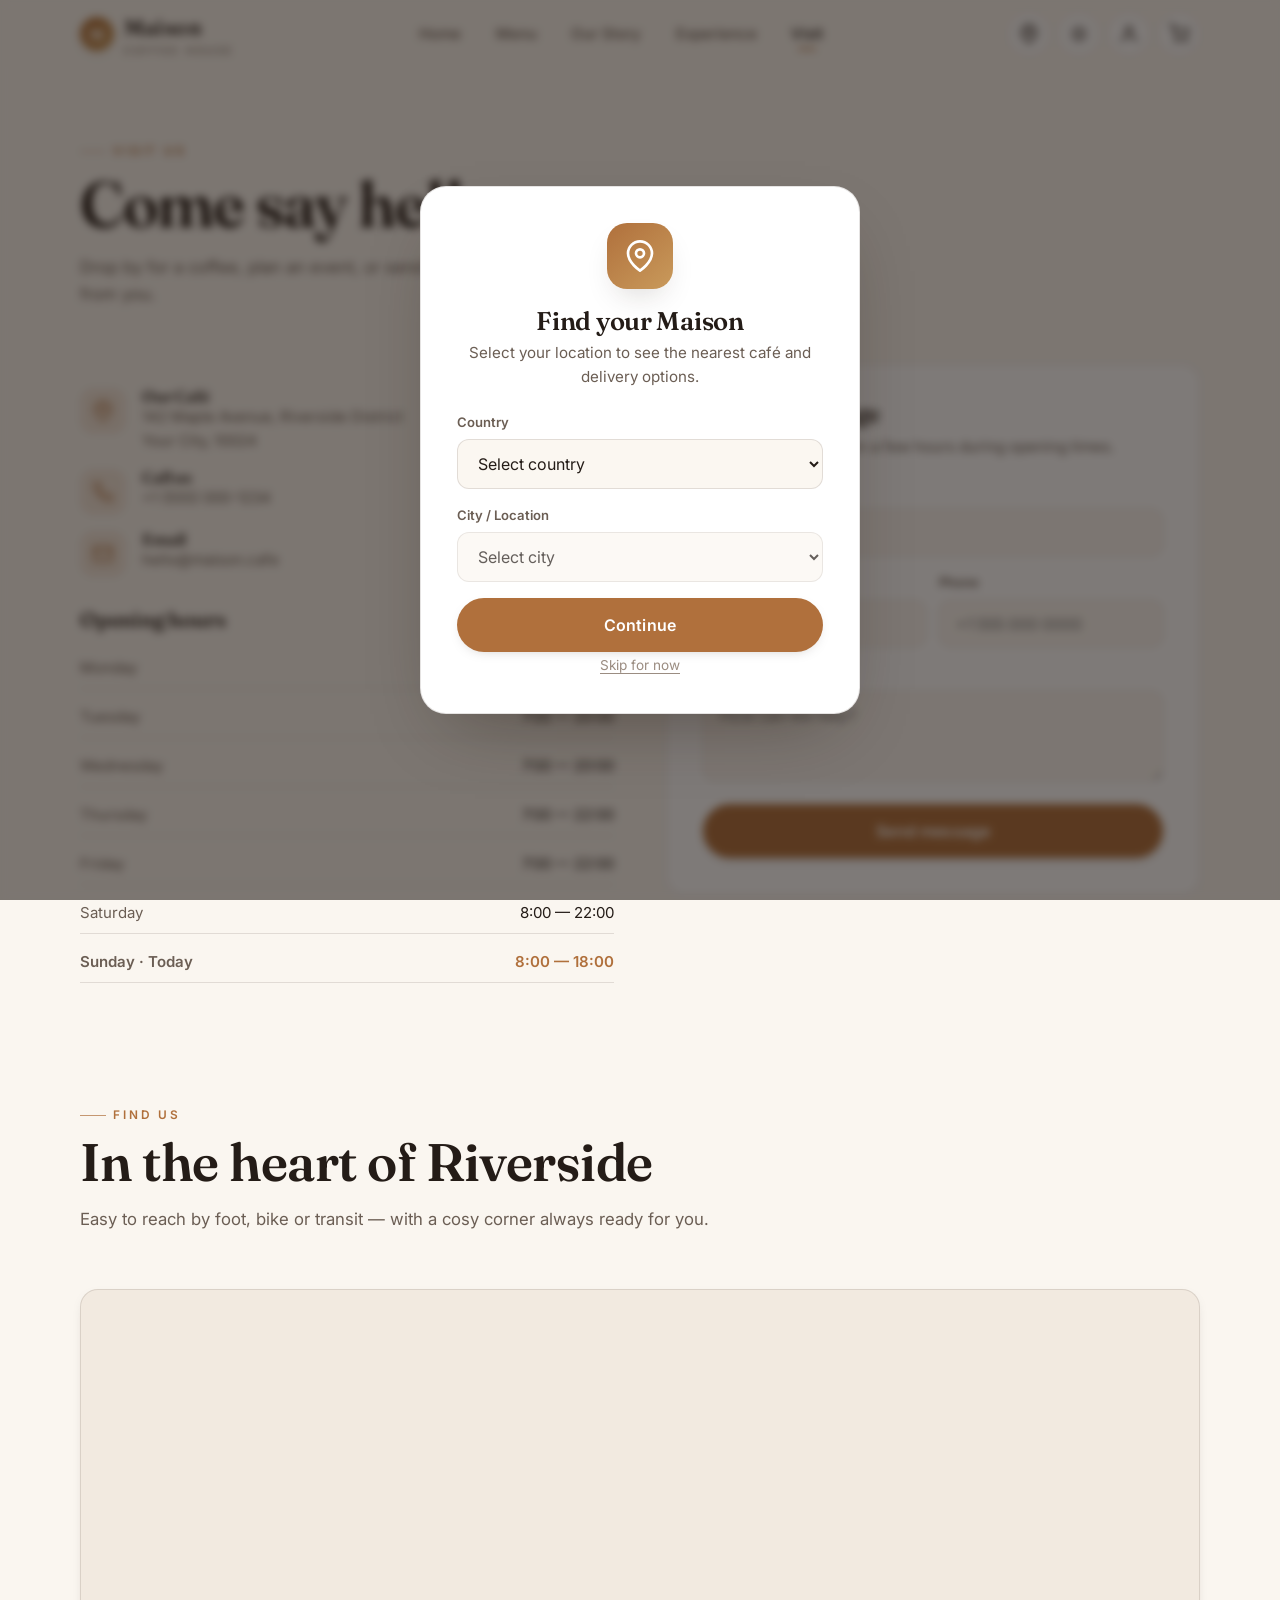
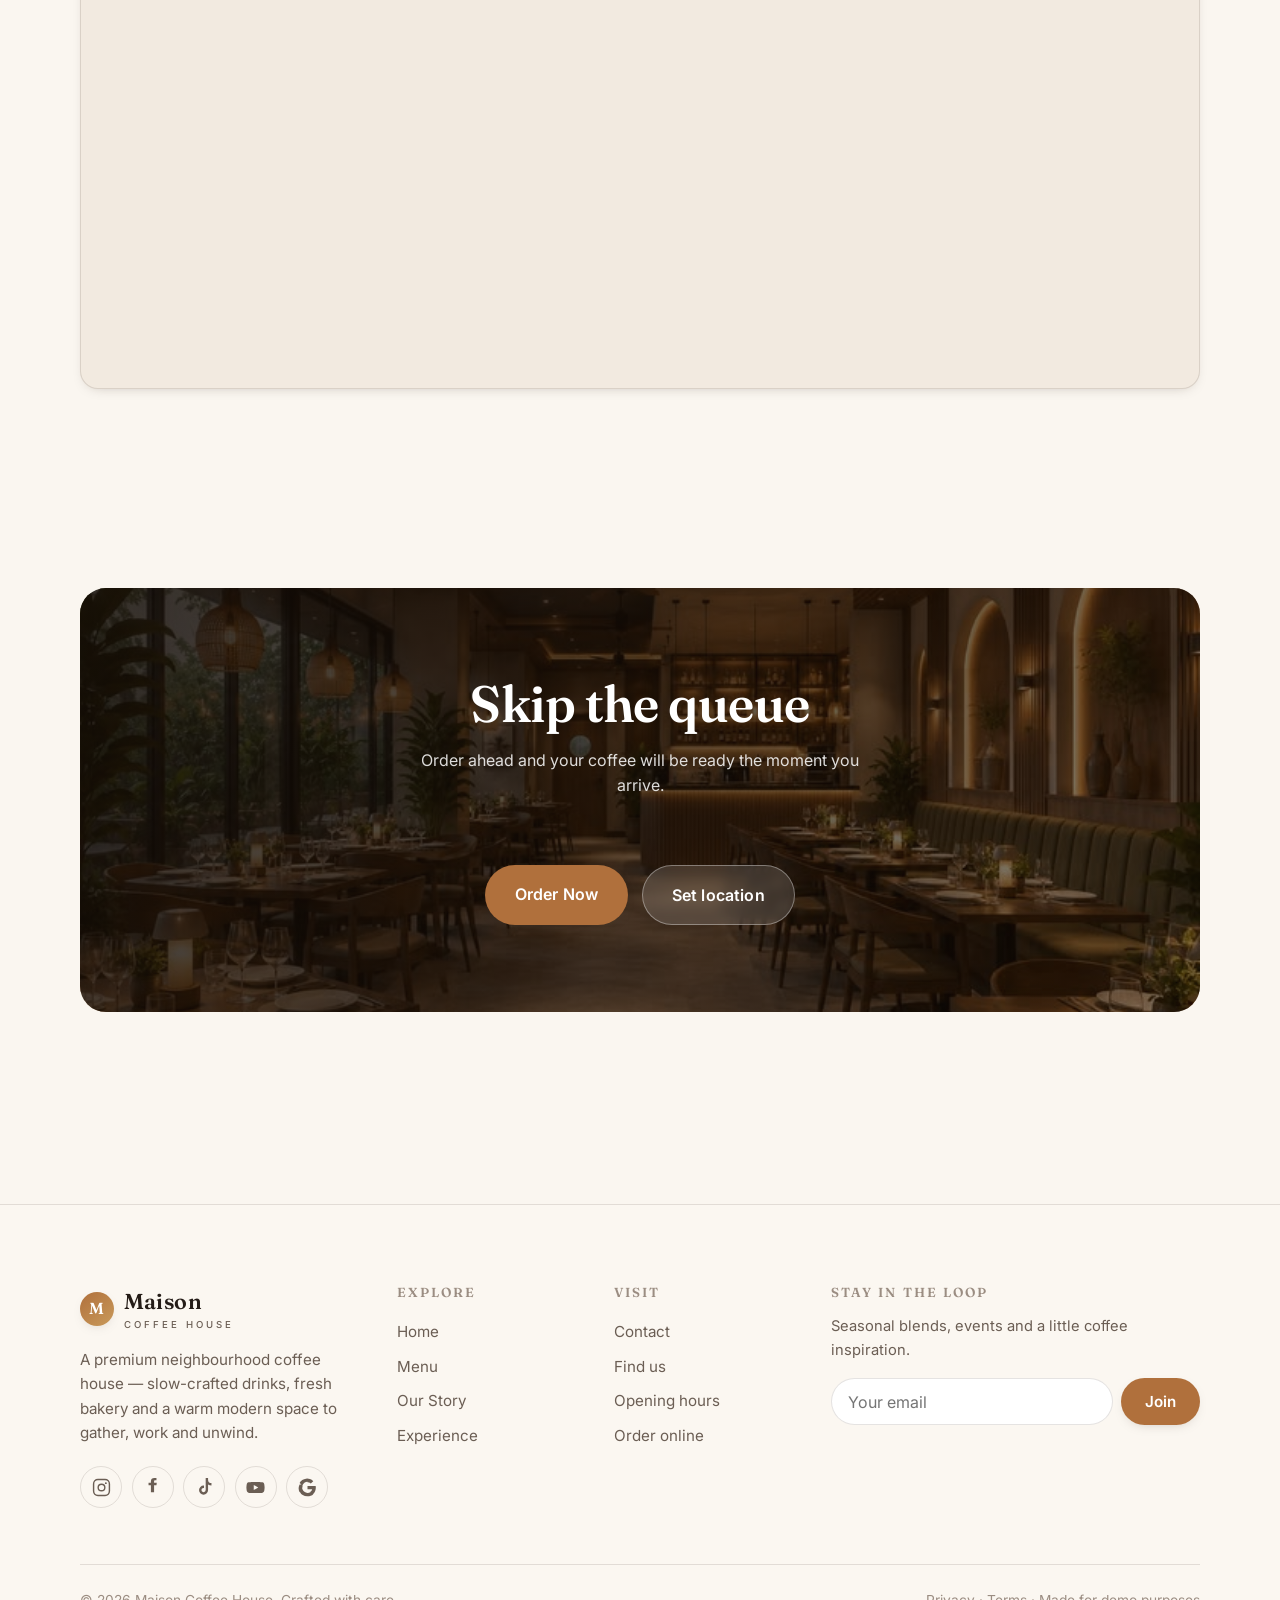
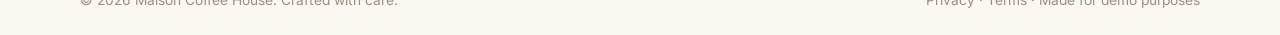
==== contact.html @ 748d5610 "Initial commit — Maison Coffee House premium café website Five-page responsive site (Home, Menu, Abo" ====
<!DOCTYPE html>
<html lang="en" data-theme="light">
<head>
<meta charset="UTF-8">
<meta name="viewport" content="width=device-width, initial-scale=1, viewport-fit=cover">
<title>Visit &amp; Contact — Maison Coffee House</title>
<meta name="description" content="Find Maison Coffee House — address, opening hours, phone, email and a contact form. Order ahead for pickup or delivery.">
<meta name="theme-color" content="#faf6f0" media="(prefers-color-scheme: light)">
<meta name="theme-color" content="#14100d" media="(prefers-color-scheme: dark)">
<script>(function(){try{var t=JSON.parse(localStorage.getItem('maison-theme'));if(t==='dark'||t==='light')document.documentElement.setAttribute('data-theme',t);}catch(e){}})();</script>
<link rel="preconnect" href="https://fonts.googleapis.com">
<link rel="preconnect" href="https://fonts.gstatic.com" crossorigin>
<link href="https://fonts.googleapis.com/css2?family=Fraunces:ital,opsz,wght@0,9..144,400;0,9..144,500;0,9..144,600;1,9..144,400;1,9..144,500&family=Inter:wght@400;500;600;700&display=swap" rel="stylesheet">
<link rel="stylesheet" href="css/styles.css">
</head>
<body>

<header class="site-header" id="header">
  <nav class="nav">
    <a href="index.html" class="brand" aria-label="Maison home"><span class="mark">M</span><span>Maison<small>Coffee House</small></span></a>
    <div class="nav-links">
      <a href="index.html">Home</a><a href="menu.html">Menu</a><a href="about.html">Our Story</a><a href="experience.html">Experience</a><a href="contact.html" class="active">Visit</a>
    </div>
    <div class="nav-actions">
      <button class="icon-btn" data-open-loc title="Location" aria-label="Choose location"><svg viewBox="0 0 24 24" fill="none" stroke="currentColor" stroke-width="2" stroke-linecap="round" stroke-linejoin="round"><path d="M21 10c0 7-9 13-9 13s-9-6-9-13a9 9 0 0 1 18 0Z"/><circle cx="12" cy="10" r="3"/></svg></button>
      <button class="icon-btn theme-toggle" id="themeToggle" title="Toggle theme" aria-label="Toggle dark mode">
        <span class="sun"><svg viewBox="0 0 24 24" fill="none" stroke="currentColor" stroke-width="2" stroke-linecap="round"><circle cx="12" cy="12" r="4.5"/><path d="M12 2v2M12 20v2M4.9 4.9l1.4 1.4M17.7 17.7l1.4 1.4M2 12h2M20 12h2M4.9 19.1l1.4-1.4M17.7 6.3l1.4-1.4"/></svg></span>
        <span class="moon"><svg viewBox="0 0 24 24" fill="currentColor"><path d="M21 12.8A9 9 0 1 1 11.2 3a7 7 0 0 0 9.8 9.8Z"/></svg></span>
      </button>
      <button class="icon-btn" data-open-auth="signin" title="Account" aria-label="Sign in"><svg viewBox="0 0 24 24" fill="none" stroke="currentColor" stroke-width="2" stroke-linecap="round" stroke-linejoin="round"><path d="M20 21v-2a4 4 0 0 0-4-4H8a4 4 0 0 0-4 4v2"/><circle cx="12" cy="7" r="4"/></svg></button>
      <button class="icon-btn cart-btn" data-open-cart title="Your order" aria-label="Open order"><svg viewBox="0 0 24 24" fill="none" stroke="currentColor" stroke-width="2" stroke-linecap="round" stroke-linejoin="round"><circle cx="9" cy="21" r="1"/><circle cx="20" cy="21" r="1"/><path d="M1 1h4l2.7 13.4a2 2 0 0 0 2 1.6h9.7a2 2 0 0 0 2-1.6L23 6H6"/></svg><span class="cart-count">0</span></button>
      <button class="icon-btn hamburger" id="hamburger" aria-label="Menu" aria-expanded="false"><svg viewBox="0 0 24 24" fill="none" stroke="currentColor" stroke-width="2" stroke-linecap="round"><path d="M3 6h18M3 12h18M3 18h18"/></svg></button>
    </div>
  </nav>
</header>
<div class="mobile-nav" id="mobileNav">
  <a href="index.html">Home</a><a href="menu.html">Menu</a><a href="about.html">Our Story</a><a href="experience.html">Experience</a><a href="contact.html">Visit</a>
  <div class="mnav-foot"><a href="menu.html" class="btn btn-primary">Order Now</a><button class="btn btn-ghost" data-open-cart>View Order</button></div>
</div>

<main>
  <section class="section" style="padding-top:calc(var(--nav-h) + clamp(36px,6vw,64px))">
    <div class="container">
      <div class="section-head reveal" style="max-width:640px">
        <span class="eyebrow">Visit us</span>
        <h1 style="font-family:var(--font-display);font-size:clamp(2.4rem,6vw,4rem);font-weight:600;letter-spacing:-.02em;margin-top:.5rem">Come say hello</h1>
        <p>Drop by for a coffee, plan an event, or send us a message — we'd love to hear from you.</p>
      </div>

      <div class="contact-grid">
        <!-- Left: info + hours -->
        <div>
          <div class="reveal">
            <div class="info-list">
              <div class="info-item">
                <div class="ic"><svg viewBox="0 0 24 24" fill="none" stroke="currentColor" stroke-width="1.8" stroke-linecap="round" stroke-linejoin="round"><path d="M21 10c0 7-9 13-9 13s-9-6-9-13a9 9 0 0 1 18 0Z"/><circle cx="12" cy="10" r="3"/></svg></div>
                <div><h4>Our Café</h4><p>142 Maple Avenue, Riverside District<br>Your City, 10024</p></div>
              </div>
              <div class="info-item">
                <div class="ic"><svg viewBox="0 0 24 24" fill="none" stroke="currentColor" stroke-width="1.8" stroke-linecap="round" stroke-linejoin="round"><path d="M22 16.9v3a2 2 0 0 1-2.2 2 19.8 19.8 0 0 1-8.6-3 19.5 19.5 0 0 1-6-6 19.8 19.8 0 0 1-3-8.6A2 2 0 0 1 4.1 2h3a2 2 0 0 1 2 1.7c.1 1 .4 1.9.7 2.8a2 2 0 0 1-.5 2.1L8.1 9.9a16 16 0 0 0 6 6l1.3-1.3a2 2 0 0 1 2.1-.4c.9.3 1.8.6 2.8.7a2 2 0 0 1 1.7 2Z"/></svg></div>
                <div><h4>Call us</h4><p><a href="tel:+15550001234">+1 (555) 000-1234</a></p></div>
              </div>
              <div class="info-item">
                <div class="ic"><svg viewBox="0 0 24 24" fill="none" stroke="currentColor" stroke-width="1.8" stroke-linecap="round" stroke-linejoin="round"><rect x="2" y="4" width="20" height="16" rx="2"/><path d="m22 7-10 6L2 7"/></svg></div>
                <div><h4>Email</h4><p><a href="mailto:hello@maison.cafe">hello@maison.cafe</a></p></div>
              </div>
            </div>
          </div>

          <div class="reveal" data-delay="1" style="margin-top:2rem">
            <h4 style="font-family:var(--font-display);font-size:1.3rem">Opening hours</h4>
            <ul class="hours-list" id="hoursList">
              <li data-day="1"><span>Monday</span><span>7:00 — 20:00</span></li>
              <li data-day="2"><span>Tuesday</span><span>7:00 — 20:00</span></li>
              <li data-day="3"><span>Wednesday</span><span>7:00 — 20:00</span></li>
              <li data-day="4"><span>Thursday</span><span>7:00 — 22:00</span></li>
              <li data-day="5"><span>Friday</span><span>7:00 — 22:00</span></li>
              <li data-day="6"><span>Saturday</span><span>8:00 — 22:00</span></li>
              <li data-day="0"><span>Sunday</span><span>8:00 — 18:00</span></li>
            </ul>
          </div>
        </div>

        <!-- Right: contact form -->
        <div class="reveal" data-delay="1">
          <div class="value-card" style="padding:clamp(24px,4vw,36px)">
            <h3 style="font-size:1.5rem;margin-bottom:.3rem">Send a message</h3>
            <p style="color:var(--ink-soft);margin-bottom:1.4rem;font-size:.95rem">We usually reply within a few hours during opening times.</p>
            <form data-demo-form="Thanks! Your message has been sent.">
              <div class="field"><label>Name</label><input required type="text" placeholder="Your full name" autocomplete="name"></div>
              <div class="field-row">
                <div class="field"><label>Email</label><input required type="email" placeholder="you@email.com" autocomplete="email"></div>
                <div class="field"><label>Phone</label><input type="tel" placeholder="+1 555 000 0000" autocomplete="tel"></div>
              </div>
              <div class="field"><label>Message</label><textarea required placeholder="How can we help?"></textarea></div>
              <button type="submit" class="btn btn-primary btn-block btn-lg">Send message</button>
            </form>
          </div>
        </div>
      </div>
    </div>
  </section>

  <!-- Map -->
  <section class="section" style="padding-top:0">
    <div class="container">
      <div class="section-head reveal" style="max-width:640px">
        <span class="eyebrow">Find us</span>
        <h2>In the heart of Riverside</h2>
        <p>Easy to reach by foot, bike or transit — with a cosy corner always ready for you.</p>
      </div>
      <div class="map-wrap reveal" data-delay="1">
        <iframe
          title="Maison Café location map"
          src="https://www.openstreetmap.org/export/embed.html?bbox=-74.010%2C40.700%2C-73.960%2C40.730&amp;layer=mapnik&amp;marker=40.715%2C-73.985"
          loading="lazy" referrerpolicy="no-referrer-when-downgrade"></iframe>
      </div>
      <div class="text-center mt-2">
        <a class="btn btn-ghost reveal" target="_blank" rel="noopener" data-nav-skip
           href="https://www.openstreetmap.org/?mlat=40.715&mlon=-73.985#map=15/40.715/-73.985">Open in Maps</a>
      </div>
    </div>
  </section>

  <!-- CTA -->
  <section class="section" style="padding-top:0">
    <div class="container">
      <div class="band reveal" style="text-align:center">
        <div class="band-media"><img src="assets/img/interior.jpg" alt="Maison café interior" loading="lazy"></div>
        <div class="band-inner" style="max-width:600px;margin-inline:auto">
          <h2 style="margin-inline:auto">Skip the queue</h2>
          <p style="margin-inline:auto">Order ahead and your coffee will be ready the moment you arrive.</p>
          <div class="hero-cta" style="justify-content:center">
            <a href="menu.html" class="btn btn-primary btn-lg">Order Now</a>
            <button class="btn btn-light btn-lg" data-open-loc><span data-loc-text>Set location</span></button>
          </div>
        </div>
      </div>
    </div>
  </section>
</main>

<footer class="site-footer">
  <div class="container">
    <div class="footer-grid">
      <div class="footer-brand">
        <a href="index.html" class="brand"><span class="mark">M</span><span>Maison<small>Coffee House</small></span></a>
        <p>A premium neighbourhood coffee house — slow-crafted drinks, fresh bakery and a warm modern space to gather, work and unwind.</p>
        <div class="socials">
          <a href="#" aria-label="Instagram"><svg viewBox="0 0 24 24" fill="none" stroke="currentColor" stroke-width="1.8"><rect x="2" y="2" width="20" height="20" rx="5.5"/><circle cx="12" cy="12" r="4.2"/><circle cx="17.5" cy="6.5" r="1.2" fill="currentColor" stroke="none"/></svg></a>
          <a href="#" aria-label="Facebook"><svg viewBox="0 0 24 24" fill="currentColor"><path d="M14 9h3l.4-3H14V4.2c0-.9.3-1.4 1.6-1.4H17V.1C16.6.1 15.5 0 14.3 0 11.7 0 10 1.6 10 4v2H7v3h3v9h4V9Z"/></svg></a>
          <a href="#" aria-label="TikTok"><svg viewBox="0 0 24 24" fill="currentColor"><path d="M16.5 0h-3v15.3a2.7 2.7 0 1 1-2.7-2.7c.2 0 .4 0 .6.1V9.6a6 6 0 0 0-.6 0 5.7 5.7 0 1 0 5.7 5.7V8.1a7.3 7.3 0 0 0 4.3 1.4V6.4a4.3 4.3 0 0 1-4.3-4.3V0Z"/></svg></a>
          <a href="#" aria-label="YouTube"><svg viewBox="0 0 24 24" fill="currentColor"><path d="M23 7.5a3 3 0 0 0-2.1-2.1C19 4.9 12 4.9 12 4.9s-7 0-8.9.5A3 3 0 0 0 1 7.5 31 31 0 0 0 .5 12 31 31 0 0 0 1 16.5a3 3 0 0 0 2.1 2.1c1.9.5 8.9.5 8.9.5s7 0 8.9-.5a3 3 0 0 0 2.1-2.1A31 31 0 0 0 23.5 12 31 31 0 0 0 23 7.5ZM9.8 15.3V8.7l5.7 3.3-5.7 3.3Z"/></svg></a>
          <a href="#" aria-label="Google"><svg viewBox="0 0 24 24" fill="currentColor"><path d="M22.5 12.2c0-.7-.1-1.4-.2-2H12v3.9h5.9a5 5 0 0 1-2.2 3.3v2.7h3.5c2-1.9 3.3-4.7 3.3-7.9Zm-10.5 11c3 0 5.5-1 7.3-2.7l-3.5-2.7c-1 .7-2.3 1.1-3.8 1.1-2.9 0-5.4-2-6.3-4.6H2v2.8A11 11 0 0 0 12 23.2Zm-6.3-8.1a6.6 6.6 0 0 1 0-4.2V8.1H2a11 11 0 0 0 0 9.8l3.7-2.8Zm6.3-9.7c1.6 0 3 .6 4.2 1.7l3.1-3.1A11 11 0 0 0 2 6.2l3.7 2.8C6.6 6.6 9.1 4.6 12 4.6Z"/></svg></a>
        </div>
      </div>
      <div class="footer-col"><h4>Explore</h4><a href="index.html">Home</a><a href="menu.html">Menu</a><a href="about.html">Our Story</a><a href="experience.html">Experience</a></div>
      <div class="footer-col"><h4>Visit</h4><a href="contact.html">Contact</a><a href="contact.html">Find us</a><a href="contact.html">Opening hours</a><a href="menu.html">Order online</a></div>
      <div class="footer-col"><h4>Stay in the loop</h4><p style="color:var(--ink-soft);font-size:.92rem">Seasonal blends, events and a little coffee inspiration.</p><form class="newsletter" data-demo-form="Thanks for subscribing!"><input type="email" required placeholder="Your email" aria-label="Email"><button class="btn btn-primary" type="submit">Join</button></form></div>
    </div>
    <div class="footer-bottom"><span>© <span data-year>2026</span> Maison Coffee House. Crafted with care.</span><span>Privacy · Terms · Made for demo purposes</span></div>
  </div>
</footer>

<script src="js/app.js"></script>
<script>
  // highlight today's opening hours
  (function(){var d=new Date().getDay();var li=document.querySelector('#hoursList li[data-day="'+d+'"]');if(li){li.classList.add('today');var s=li.querySelector('span:first-child');if(s)s.textContent+=' · Today';}})();
</script>
</body>
</html>
---- css/styles.css ----
/* =========================================================
   MAISON — Premium Café
   Design system + components (light/dark, responsive)
   GPU-friendly: animates only transform / opacity
   ========================================================= */

/* ---------- Design tokens ---------- */
:root{
  --bg:#faf6f0;
  --bg-2:#f2eae0;
  --surface:#ffffff;
  --surface-2:#fbf7f1;
  --ink:#241c17;
  --ink-soft:#6b5e54;
  --ink-faint:#9b8d82;
  --line:rgba(40,30,22,.12);
  --line-strong:rgba(40,30,22,.20);
  --accent:#b0703c;
  --accent-strong:#935a2c;
  --accent-soft:rgba(176,112,60,.12);
  --gold:#c99a5b;
  --green:#4b5f4a;
  --danger:#b23b3b;
  --shadow-sm:0 4px 14px -8px rgba(40,26,15,.35);
  --shadow:0 14px 34px -16px rgba(40,26,15,.30);
  --shadow-lg:0 30px 70px -30px rgba(40,26,15,.45);

  --radius:18px;
  --radius-sm:12px;
  --radius-lg:26px;
  --radius-pill:999px;

  --font-display:"Fraunces",Georgia,"Times New Roman",serif;
  --font-body:"Inter",system-ui,-apple-system,"Segoe UI",Roboto,Helvetica,Arial,sans-serif;

  --nav-h:70px;
  --maxw:1200px;
  --ease:cubic-bezier(.22,.61,.36,1);
  --ease-out:cubic-bezier(.16,1,.3,1);

  --header-bg:rgba(250,246,240,.72);
  --overlay:rgba(20,14,10,.55);
}

html[data-theme="dark"]{
  --bg:#14100d;
  --bg-2:#1b1512;
  --surface:#1f1815;
  --surface-2:#241c18;
  --ink:#f2e9de;
  --ink-soft:#b6a79a;
  --ink-faint:#8a7c70;
  --line:rgba(255,255,255,.10);
  --line-strong:rgba(255,255,255,.18);
  --accent:#d08e56;
  --accent-strong:#e0a268;
  --accent-soft:rgba(208,142,86,.14);
  --gold:#d9b074;
  --green:#8fa07e;
  --danger:#e07a7a;
  --shadow-sm:0 4px 14px -8px rgba(0,0,0,.6);
  --shadow:0 16px 40px -18px rgba(0,0,0,.7);
  --shadow-lg:0 34px 80px -34px rgba(0,0,0,.8);
  --header-bg:rgba(20,16,13,.72);
  --overlay:rgba(0,0,0,.62);
}

/* ---------- Reset / base ---------- */
*,*::before,*::after{box-sizing:border-box}
html{-webkit-text-size-adjust:100%;scroll-behavior:smooth}
@media (prefers-reduced-motion:reduce){html{scroll-behavior:auto}}
body{
  margin:0;
  font-family:var(--font-body);
  background:var(--bg);
  color:var(--ink);
  line-height:1.6;
  font-size:16px;
  -webkit-font-smoothing:antialiased;
  text-rendering:optimizeLegibility;
  overflow-x:hidden;
  transition:background-color .45s var(--ease),color .45s var(--ease);
}
img,video{max-width:100%;display:block}
a{color:inherit;text-decoration:none}
button{font-family:inherit;cursor:pointer;border:none;background:none;color:inherit}
input,textarea,select{font-family:inherit;font-size:16px}
ul{margin:0;padding:0;list-style:none}
h1,h2,h3,h4{margin:0;font-family:var(--font-display);font-weight:600;line-height:1.08;letter-spacing:-.01em}
p{margin:0}
:focus-visible{outline:2px solid var(--accent);outline-offset:3px;border-radius:6px}
::selection{background:var(--accent);color:#fff}

.container{width:100%;max-width:var(--maxw);margin-inline:auto;padding-inline:clamp(20px,5vw,40px)}
.eyebrow{font-family:var(--font-body);font-weight:600;font-size:.74rem;letter-spacing:.24em;text-transform:uppercase;color:var(--accent);display:inline-flex;align-items:center;gap:.6em}
.eyebrow::before{content:"";width:26px;height:1px;background:var(--accent);opacity:.7}
.section{padding-block:clamp(64px,9vw,120px)}
.section-head{max-width:640px;margin-bottom:clamp(32px,5vw,56px)}
.section-head h2{font-size:clamp(2rem,5vw,3.3rem);margin-top:.5rem}
.section-head p{color:var(--ink-soft);margin-top:1rem;font-size:1.05rem}
.text-center{text-align:center}.mx-auto{margin-inline:auto}

/* ---------- Buttons ---------- */
.btn{
  display:inline-flex;align-items:center;justify-content:center;gap:.55em;
  font-weight:600;font-size:.95rem;letter-spacing:.01em;
  padding:.85em 1.5em;border-radius:var(--radius-pill);
  transition:transform .35s var(--ease),background-color .3s,color .3s,box-shadow .3s,border-color .3s;
  will-change:transform;white-space:nowrap;border:1px solid transparent;
}
.btn:active{transform:scale(.96)}
.btn-primary{background:var(--accent);color:#fff;box-shadow:var(--shadow-sm)}
.btn-primary:hover{background:var(--accent-strong);box-shadow:var(--shadow);transform:translateY(-2px)}
.btn-ghost{background:transparent;color:var(--ink);border-color:var(--line-strong)}
.btn-ghost:hover{border-color:var(--accent);color:var(--accent);transform:translateY(-2px)}
.btn-light{background:rgba(255,255,255,.14);color:#fff;border-color:rgba(255,255,255,.35);backdrop-filter:blur(6px)}
.btn-light:hover{background:rgba(255,255,255,.24);transform:translateY(-2px)}
.btn-block{width:100%}
.btn-lg{padding:1em 1.8em;font-size:1rem}
.btn svg{width:1.05em;height:1.05em}

/* ---------- Header / Nav ---------- */
.site-header{
  position:fixed;top:0;left:0;right:0;z-index:100;height:var(--nav-h);
  display:flex;align-items:center;
  background:var(--header-bg);backdrop-filter:blur(16px) saturate(1.4);
  -webkit-backdrop-filter:blur(16px) saturate(1.4);
  border-bottom:1px solid transparent;
  transition:background-color .4s,border-color .4s,box-shadow .4s;
}
.site-header.scrolled{border-color:var(--line);box-shadow:var(--shadow-sm)}
.nav{display:flex;align-items:center;justify-content:space-between;width:100%;max-width:var(--maxw);margin-inline:auto;padding-inline:clamp(20px,5vw,40px);gap:1rem}
.brand{display:flex;align-items:center;gap:.6rem;font-family:var(--font-display);font-weight:600;font-size:1.35rem;letter-spacing:.02em}
.brand .mark{width:34px;height:34px;border-radius:50%;background:linear-gradient(140deg,var(--accent),var(--gold));display:grid;place-items:center;color:#fff;font-size:1rem;box-shadow:var(--shadow-sm);flex:none}
.brand small{font-family:var(--font-body);font-weight:500;font-size:.6rem;letter-spacing:.32em;text-transform:uppercase;color:var(--ink-soft);display:block;margin-top:-3px}
.nav-links{display:flex;align-items:center;gap:.35rem}
.nav-links a{position:relative;padding:.5rem .9rem;font-weight:500;font-size:.94rem;color:var(--ink-soft);border-radius:var(--radius-pill);transition:color .25s}
.nav-links a::after{content:"";position:absolute;left:50%;bottom:.28rem;width:0;height:2px;background:var(--accent);border-radius:2px;transform:translateX(-50%);transition:width .3s var(--ease)}
.nav-links a:hover{color:var(--ink)}
.nav-links a.active{color:var(--ink)}
.nav-links a.active::after{width:18px}
.nav-actions{display:flex;align-items:center;gap:.5rem}
.icon-btn{width:42px;height:42px;border-radius:50%;display:grid;place-items:center;color:var(--ink);border:1px solid var(--line);background:var(--surface);transition:transform .3s var(--ease),border-color .3s,color .3s,background-color .3s}
.icon-btn:hover{transform:translateY(-2px);border-color:var(--accent);color:var(--accent)}
.icon-btn:active{transform:scale(.92)}
.icon-btn svg{width:20px;height:20px}

/* theme toggle */
.theme-toggle{position:relative;overflow:hidden}
.theme-toggle .sun,.theme-toggle .moon{position:absolute;inset:0;display:grid;place-items:center;transition:transform .5s var(--ease-out),opacity .4s}
.theme-toggle .moon{transform:translateY(120%) rotate(-40deg);opacity:0}
html[data-theme="dark"] .theme-toggle .sun{transform:translateY(-120%) rotate(40deg);opacity:0}
html[data-theme="dark"] .theme-toggle .moon{transform:none;opacity:1}

/* cart button badge */
.cart-btn{position:relative}
.cart-count{position:absolute;top:-4px;right:-4px;min-width:19px;height:19px;padding:0 5px;border-radius:999px;background:var(--accent);color:#fff;font-size:.68rem;font-weight:700;display:grid;place-items:center;transform:scale(0);transition:transform .35s var(--ease)}
.cart-count.show{transform:scale(1)}
.cart-btn.bump{animation:bump .4s var(--ease)}
@keyframes bump{0%,100%{transform:none}30%{transform:scale(1.18)}}

.hamburger{display:none}

/* mobile nav */
.mobile-nav{position:fixed;inset:0;z-index:99;background:var(--bg);transform:translateX(100%);transition:transform .5s var(--ease-out);display:flex;flex-direction:column;padding:calc(var(--nav-h) + 24px) clamp(24px,7vw,48px) 40px;visibility:hidden}
.mobile-nav.open{transform:none;visibility:visible}
.mobile-nav a{font-family:var(--font-display);font-size:1.9rem;font-weight:500;padding:.55rem 0;color:var(--ink);border-bottom:1px solid var(--line);opacity:0;transform:translateY(14px);transition:opacity .5s var(--ease),transform .5s var(--ease),color .2s}
.mobile-nav.open a{opacity:1;transform:none}
.mobile-nav.open a:nth-child(1){transition-delay:.08s}
.mobile-nav.open a:nth-child(2){transition-delay:.13s}
.mobile-nav.open a:nth-child(3){transition-delay:.18s}
.mobile-nav.open a:nth-child(4){transition-delay:.23s}
.mobile-nav.open a:nth-child(5){transition-delay:.28s}
.mobile-nav .mnav-foot{margin-top:auto;display:flex;gap:.75rem;flex-wrap:wrap}

/* ---------- Hero ---------- */
.hero{position:relative;min-height:100svh;display:flex;align-items:flex-end;overflow:hidden;isolation:isolate}
.hero-media{position:absolute;inset:0;z-index:-2}
.hero-media video,.hero-media img{width:100%;height:100%;object-fit:cover}
.hero-media .v-desktop{display:block}
.hero-media .v-mobile{display:none}
.hero::after{content:"";position:absolute;inset:0;z-index:-1;background:
  linear-gradient(180deg,rgba(15,10,7,.35) 0%,rgba(15,10,7,.12) 30%,rgba(15,10,7,.55) 78%,rgba(15,10,7,.85) 100%)}
.hero-inner{width:100%;max-width:var(--maxw);margin-inline:auto;padding:0 clamp(20px,5vw,40px) clamp(56px,9vw,110px);color:#fff}
.hero .eyebrow{color:#f4d9b8}
.hero .eyebrow::before{background:#f4d9b8}
.hero h1{font-size:clamp(2.8rem,8vw,6rem);font-weight:600;letter-spacing:-.02em;margin:.6rem 0 0;max-width:16ch;text-shadow:0 2px 30px rgba(0,0,0,.3)}
.hero h1 em{font-style:italic;color:#f0c99a}
.hero-sub{margin-top:1.4rem;max-width:46ch;font-size:clamp(1rem,2.2vw,1.2rem);color:rgba(255,255,255,.88)}
.hero-cta{margin-top:2.2rem;display:flex;gap:.9rem;flex-wrap:wrap}
.scroll-hint{position:absolute;bottom:24px;left:50%;transform:translateX(-50%);z-index:1;display:flex;flex-direction:column;align-items:center;gap:.5rem;color:rgba(255,255,255,.7);font-size:.7rem;letter-spacing:.2em;text-transform:uppercase}
.scroll-hint .mouse{width:24px;height:38px;border:2px solid rgba(255,255,255,.55);border-radius:14px;position:relative}
.scroll-hint .mouse::after{content:"";position:absolute;top:7px;left:50%;width:3px;height:7px;background:#fff;border-radius:2px;transform:translateX(-50%);animation:scrolldot 1.7s var(--ease) infinite}
@keyframes scrolldot{0%{opacity:0;transform:translate(-50%,0)}40%{opacity:1}80%{opacity:0;transform:translate(-50%,10px)}100%{opacity:0}}

/* ---------- Marquee strip ---------- */
.strip{background:var(--ink);color:var(--bg);overflow:hidden;padding:.9rem 0}
html[data-theme="dark"] .strip{background:var(--surface-2)}
.marquee{display:flex;gap:3rem;white-space:nowrap;width:max-content;animation:marquee 32s linear infinite}
.marquee span{font-family:var(--font-display);font-style:italic;font-size:1.1rem;opacity:.85;display:inline-flex;align-items:center;gap:3rem}
.marquee span::after{content:"✦";color:var(--accent);font-style:normal}
@keyframes marquee{to{transform:translateX(-50%)}}
.strip:hover .marquee{animation-play-state:paused}

/* ---------- Reveal animation ---------- */
.reveal{opacity:0;transform:translateY(26px);transition:opacity .7s var(--ease-out),transform .7s var(--ease-out)}
.reveal.in{opacity:1;transform:none}
.reveal[data-delay="1"]{transition-delay:.08s}
.reveal[data-delay="2"]{transition-delay:.16s}
.reveal[data-delay="3"]{transition-delay:.24s}
.reveal[data-delay="4"]{transition-delay:.32s}
@media (prefers-reduced-motion:reduce){
  .reveal{opacity:1;transform:none;transition:none}
  .marquee,.scroll-hint .mouse::after{animation:none}
}

/* ---------- Featured / cards grid ---------- */
.grid{display:grid;gap:clamp(18px,2.5vw,28px)}
.grid-2{grid-template-columns:repeat(2,1fr)}
.grid-3{grid-template-columns:repeat(3,1fr)}
.grid-4{grid-template-columns:repeat(4,1fr)}

.feature{display:grid;grid-template-columns:1.05fr 1fr;gap:clamp(28px,5vw,72px);align-items:center}
.feature-media{position:relative;border-radius:var(--radius-lg);overflow:hidden;box-shadow:var(--shadow-lg);aspect-ratio:16/11}
.feature-media img{width:100%;height:100%;object-fit:cover;transition:transform 1.1s var(--ease-out)}
.feature-media:hover img{transform:scale(1.05)}
.feature-media .tag{position:absolute;top:16px;left:16px;background:var(--surface);color:var(--ink);padding:.4rem .9rem;border-radius:var(--radius-pill);font-size:.78rem;font-weight:600;box-shadow:var(--shadow-sm)}
.feature h2{font-size:clamp(1.9rem,4vw,3rem)}
.feature p{color:var(--ink-soft);margin-top:1.1rem;font-size:1.05rem}
.feature .btn{margin-top:1.8rem}

/* value cards */
.value-card{background:var(--surface);border:1px solid var(--line);border-radius:var(--radius);padding:clamp(22px,3vw,32px);transition:transform .4s var(--ease),box-shadow .4s,border-color .4s}
.value-card:hover{transform:translateY(-6px);box-shadow:var(--shadow);border-color:transparent}
.value-card .ic{width:50px;height:50px;border-radius:14px;background:var(--accent-soft);color:var(--accent);display:grid;place-items:center;margin-bottom:1.1rem}
.value-card .ic svg{width:24px;height:24px}
.value-card h3{font-size:1.25rem}
.value-card p{color:var(--ink-soft);margin-top:.5rem;font-size:.96rem}

/* ---------- Section band with beans bg ---------- */
.band{position:relative;overflow:hidden;isolation:isolate;border-radius:var(--radius-lg);color:#fff}
.band-media{position:absolute;inset:0;z-index:-2}
.band-media img,.band-media video{width:100%;height:100%;object-fit:cover}
.band::after{content:"";position:absolute;inset:0;z-index:-1;background:linear-gradient(120deg,rgba(20,12,6,.86),rgba(20,12,6,.5))}
.band-inner{padding:clamp(40px,7vw,88px) clamp(28px,6vw,72px)}
.band h2{font-size:clamp(1.9rem,4.5vw,3.2rem);max-width:18ch}
.band p{color:rgba(255,255,255,.85);margin-top:1rem;max-width:52ch}
.band .btn{margin-top:1.9rem}

/* ---------- Stats ---------- */
.stats{display:grid;grid-template-columns:repeat(4,1fr);gap:clamp(16px,3vw,32px);text-align:center}
.stat .num{font-family:var(--font-display);font-size:clamp(2.2rem,5vw,3.4rem);color:var(--accent);line-height:1}
.stat .lbl{color:var(--ink-soft);font-size:.9rem;margin-top:.4rem;letter-spacing:.02em}

/* ---------- Menu ---------- */
.menu-hero{padding-top:calc(var(--nav-h) + clamp(40px,7vw,80px));padding-bottom:0}
.filter-bar{position:sticky;top:var(--nav-h);z-index:40;background:var(--header-bg);backdrop-filter:blur(14px);-webkit-backdrop-filter:blur(14px);border-block:1px solid var(--line);padding-block:.7rem;margin-bottom:clamp(28px,4vw,44px)}
.filter-scroll{display:flex;gap:.5rem;overflow-x:auto;scrollbar-width:none;-ms-overflow-style:none;padding-inline:2px}
.filter-scroll::-webkit-scrollbar{display:none}
.filter-chip{flex:none;padding:.55rem 1.1rem;border-radius:var(--radius-pill);font-weight:500;font-size:.9rem;color:var(--ink-soft);border:1px solid var(--line);background:var(--surface);transition:color .25s,background-color .25s,border-color .25s,transform .25s}
.filter-chip:hover{color:var(--ink);border-color:var(--line-strong)}
.filter-chip.active{background:var(--ink);color:var(--bg);border-color:var(--ink)}
html[data-theme="dark"] .filter-chip.active{background:var(--accent);border-color:var(--accent);color:#1a1209}

.menu-cat{scroll-margin-top:calc(var(--nav-h) + 70px)}
.menu-cat h2{font-size:clamp(1.6rem,3.5vw,2.4rem);display:flex;align-items:baseline;gap:.8rem;margin-bottom:1.4rem}
.menu-cat h2 span{font-family:var(--font-body);font-size:.85rem;font-weight:500;color:var(--ink-faint);letter-spacing:.02em}

.menu-grid{display:grid;grid-template-columns:repeat(auto-fill,minmax(270px,1fr));gap:clamp(16px,2.4vw,26px)}
.item-card{background:var(--surface);border:1px solid var(--line);border-radius:var(--radius);overflow:hidden;display:flex;flex-direction:column;transition:transform .4s var(--ease),box-shadow .4s,border-color .4s;will-change:transform}
.item-card:hover{transform:translateY(-6px);box-shadow:var(--shadow);border-color:transparent}
.item-thumb{position:relative;aspect-ratio:4/3;overflow:hidden;background:var(--bg-2)}
.item-thumb img{width:100%;height:100%;object-fit:cover;transition:transform .8s var(--ease-out)}
.item-card:hover .item-thumb img{transform:scale(1.06)}
.item-thumb .badge{position:absolute;top:12px;left:12px;background:var(--surface);color:var(--accent);font-size:.72rem;font-weight:700;letter-spacing:.04em;padding:.32rem .7rem;border-radius:var(--radius-pill);box-shadow:var(--shadow-sm)}
.item-thumb.no-img{display:grid;place-items:center;color:var(--accent);background:linear-gradient(135deg,var(--accent-soft),transparent)}
.item-thumb.no-img svg{width:46px;height:46px;opacity:.6}
.item-body{padding:1.1rem 1.15rem 1.2rem;display:flex;flex-direction:column;flex:1}
.item-body h3{font-size:1.15rem;display:flex;justify-content:space-between;gap:.6rem;align-items:baseline}
.item-body .price{font-family:var(--font-body);font-weight:700;color:var(--accent);font-size:1.02rem;white-space:nowrap}
.item-body .desc{color:var(--ink-soft);font-size:.9rem;margin-top:.45rem;flex:1}
.item-actions{display:flex;gap:.55rem;margin-top:1rem;align-items:center}
.item-actions .btn{flex:1;padding:.7em 1em;font-size:.9rem}
.customize-link{flex:none;width:44px;height:44px;border-radius:12px;border:1px solid var(--line);display:grid;place-items:center;color:var(--ink-soft);transition:.25s}
.customize-link:hover{color:var(--accent);border-color:var(--accent)}

/* ---------- Modal (shared) ---------- */
.modal-root{position:fixed;inset:0;z-index:200;display:grid;place-items:center;padding:20px;visibility:hidden}
.modal-root.open{visibility:visible}
.modal-backdrop{position:absolute;inset:0;background:var(--overlay);opacity:0;transition:opacity .4s var(--ease);backdrop-filter:blur(4px)}
.modal-root.open .modal-backdrop{opacity:1}
.modal{position:relative;background:var(--surface);border-radius:var(--radius-lg);width:100%;max-width:480px;max-height:90svh;overflow-y:auto;box-shadow:var(--shadow-lg);transform:translateY(24px) scale(.97);opacity:0;transition:transform .5s var(--ease-out),opacity .4s;border:1px solid var(--line)}
.modal-root.open .modal{transform:none;opacity:1}
.modal-wide{max-width:560px}
.modal-close{position:absolute;top:14px;right:14px;width:40px;height:40px;border-radius:50%;display:grid;place-items:center;background:var(--surface-2);color:var(--ink);z-index:2;transition:.25s}
.modal-close:hover{background:var(--accent);color:#fff;transform:rotate(90deg)}
.modal-pad{padding:clamp(24px,4vw,36px)}
.modal h3.m-title{font-size:1.6rem;margin-bottom:.3rem}
.modal .m-sub{color:var(--ink-soft);margin-bottom:1.4rem;font-size:.95rem}

/* customize modal */
.cust-head{display:flex;gap:1rem;align-items:center;margin-bottom:1.3rem}
.cust-head img,.cust-head .ph{width:78px;height:78px;border-radius:14px;object-fit:cover;flex:none;background:var(--accent-soft)}
.cust-head h3{font-size:1.3rem}
.cust-head .price{color:var(--accent);font-weight:700;margin-top:.2rem}
.opt-group{margin-bottom:1.25rem}
.opt-group>.lbl{font-weight:600;font-size:.9rem;margin-bottom:.6rem;display:flex;justify-content:space-between;align-items:center}
.opt-group>.lbl small{color:var(--ink-faint);font-weight:500}
.opt-row{display:flex;flex-wrap:wrap;gap:.5rem}
.opt{padding:.55rem .95rem;border-radius:var(--radius-pill);border:1px solid var(--line);background:var(--surface-2);font-size:.88rem;font-weight:500;color:var(--ink-soft);transition:.2s;user-select:none}
.opt:hover{border-color:var(--line-strong);color:var(--ink)}
.opt.sel{background:var(--accent);color:#fff;border-color:var(--accent)}
.opt .plus{color:inherit;opacity:.75;font-size:.8em;margin-left:.3em}
.qty{display:inline-flex;align-items:center;gap:.2rem;border:1px solid var(--line);border-radius:var(--radius-pill);padding:.2rem}
.qty button{width:34px;height:34px;border-radius:50%;display:grid;place-items:center;color:var(--ink);transition:.2s;font-size:1.2rem;line-height:1}
.qty button:hover{background:var(--accent-soft);color:var(--accent)}
.qty span{min-width:30px;text-align:center;font-weight:700}
.modal-foot{position:sticky;bottom:0;background:var(--surface);border-top:1px solid var(--line);padding:1rem clamp(24px,4vw,36px);display:flex;gap:1rem;align-items:center}
.modal-foot .btn{flex:1}

/* ---------- Cart drawer ---------- */
.drawer-root{position:fixed;inset:0;z-index:210;visibility:hidden}
.drawer-root.open{visibility:visible}
.drawer-backdrop{position:absolute;inset:0;background:var(--overlay);opacity:0;transition:opacity .4s;backdrop-filter:blur(3px)}
.drawer-root.open .drawer-backdrop{opacity:1}
.drawer{position:absolute;top:0;right:0;height:100%;width:min(440px,100%);background:var(--bg);box-shadow:var(--shadow-lg);transform:translateX(100%);transition:transform .5s var(--ease-out);display:flex;flex-direction:column;border-left:1px solid var(--line)}
.drawer-root.open .drawer{transform:none}
.drawer-head{display:flex;align-items:center;justify-content:space-between;padding:1.2rem 1.3rem;border-bottom:1px solid var(--line);flex:none}
.drawer-head h3{font-size:1.35rem}
.drawer-steps{display:flex;gap:.4rem;padding:.9rem 1.3rem;border-bottom:1px solid var(--line);flex:none}
.dstep{flex:1;display:flex;align-items:center;gap:.5rem;font-size:.8rem;font-weight:600;color:var(--ink-faint)}
.dstep .n{width:24px;height:24px;border-radius:50%;display:grid;place-items:center;border:1px solid var(--line);font-size:.75rem;transition:.3s}
.dstep.active{color:var(--ink)}
.dstep.active .n{background:var(--accent);color:#fff;border-color:var(--accent)}
.dstep.done .n{background:var(--green);color:#fff;border-color:var(--green)}
.drawer-body{flex:1;overflow-y:auto;padding:1.2rem 1.3rem;overscroll-behavior:contain}
.drawer-panel{display:none}
.drawer-panel.active{display:block;animation:fadeSlide .4s var(--ease-out)}
@keyframes fadeSlide{from{opacity:0;transform:translateX(12px)}to{opacity:1;transform:none}}

.cart-line{display:flex;gap:.9rem;padding:.9rem 0;border-bottom:1px solid var(--line)}
.cart-line img,.cart-line .ph{width:70px;height:70px;border-radius:12px;object-fit:cover;flex:none;background:var(--accent-soft)}
.cart-line .cl-main{flex:1;min-width:0}
.cart-line h4{font-size:1rem;display:flex;justify-content:space-between;gap:.5rem}
.cart-line .opts{color:var(--ink-soft);font-size:.8rem;margin-top:.2rem;line-height:1.4}
.cart-line .cl-foot{display:flex;justify-content:space-between;align-items:center;margin-top:.6rem}
.cart-line .qty{transform:scale(.85);transform-origin:left}
.cl-tools{display:flex;gap:.6rem;font-size:.8rem}
.cl-tools button{color:var(--ink-faint);transition:.2s;font-weight:500}
.cl-tools button:hover{color:var(--accent)}
.cl-tools button.rm:hover{color:var(--danger)}
.cl-price{font-weight:700;color:var(--ink)}

.cart-empty{text-align:center;padding:3rem 1rem;color:var(--ink-soft)}
.cart-empty svg{width:60px;height:60px;opacity:.4;margin-bottom:1rem}

.summary{margin-top:1.2rem;border-top:1px dashed var(--line);padding-top:1rem}
.summary .row{display:flex;justify-content:space-between;padding:.35rem 0;color:var(--ink-soft);font-size:.94rem}
.summary .row.total{color:var(--ink);font-weight:700;font-size:1.2rem;border-top:1px solid var(--line);margin-top:.5rem;padding-top:.7rem}
.summary .row.total span:last-child{color:var(--accent)}
.summary .row.discount span:last-child{color:var(--green)}
.promo{display:flex;gap:.5rem;margin-top:.9rem}
.promo input{flex:1}

.drawer-foot{flex:none;padding:1.1rem 1.3rem;border-top:1px solid var(--line);background:var(--surface)}
.drawer-foot .mini-total{display:flex;justify-content:space-between;margin-bottom:.8rem;font-weight:600}
.drawer-foot .mini-total span:last-child{color:var(--accent);font-size:1.2rem}

/* forms */
.field{margin-bottom:1rem}
.field label{display:block;font-size:.82rem;font-weight:600;margin-bottom:.4rem;color:var(--ink-soft)}
.field input,.field textarea,.field select{width:100%;padding:.8rem 1rem;border-radius:12px;border:1px solid var(--line);background:var(--surface-2);color:var(--ink);transition:border-color .25s,box-shadow .25s}
.field input:focus,.field textarea:focus,.field select:focus{outline:none;border-color:var(--accent);box-shadow:0 0 0 3px var(--accent-soft)}
.field textarea{resize:vertical;min-height:90px}
.field-row{display:grid;grid-template-columns:1fr 1fr;gap:.8rem}
.pay-methods{display:grid;gap:.6rem;margin:.4rem 0 1rem}
.pay-opt{display:flex;align-items:center;gap:.8rem;padding:.9rem 1rem;border:1px solid var(--line);border-radius:12px;background:var(--surface-2);cursor:pointer;transition:.25s}
.pay-opt:hover{border-color:var(--line-strong)}
.pay-opt.sel{border-color:var(--accent);background:var(--accent-soft)}
.pay-opt .dot{width:20px;height:20px;border-radius:50%;border:2px solid var(--line-strong);flex:none;display:grid;place-items:center;transition:.25s}
.pay-opt.sel .dot{border-color:var(--accent)}
.pay-opt.sel .dot::after{content:"";width:10px;height:10px;border-radius:50%;background:var(--accent)}
.pay-opt .p-ic{width:38px;height:38px;border-radius:10px;background:var(--surface);display:grid;place-items:center;color:var(--accent);flex:none;border:1px solid var(--line)}
.pay-opt .p-ic svg{width:20px;height:20px}
.pay-opt .p-txt strong{display:block;font-size:.95rem}
.pay-opt .p-txt small{color:var(--ink-faint);font-size:.8rem}

.note{font-size:.8rem;color:var(--ink-faint);background:var(--surface-2);border:1px dashed var(--line);border-radius:10px;padding:.7rem .9rem;margin-top:.4rem;display:flex;gap:.5rem}
.note svg{width:16px;height:16px;flex:none;margin-top:2px;color:var(--accent)}

.confirm-ok{text-align:center;padding:1.5rem 0}
.confirm-ok .circle{width:82px;height:82px;border-radius:50%;background:var(--green);color:#fff;display:grid;place-items:center;margin:0 auto 1.2rem;animation:pop .5s var(--ease-out)}
.confirm-ok .circle svg{width:40px;height:40px}
@keyframes pop{0%{transform:scale(0)}70%{transform:scale(1.12)}100%{transform:scale(1)}}
.confirm-ok h3{font-size:1.6rem}
.confirm-ok p{color:var(--ink-soft);margin-top:.5rem}
.order-code{font-family:var(--font-display);font-size:1.3rem;color:var(--accent);margin-top:1rem;letter-spacing:.05em}

/* auth */
.auth-tabs{display:flex;background:var(--surface-2);border-radius:var(--radius-pill);padding:.3rem;margin-bottom:1.5rem}
.auth-tabs button{flex:1;padding:.6rem;border-radius:var(--radius-pill);font-weight:600;color:var(--ink-soft);transition:.3s}
.auth-tabs button.active{background:var(--surface);color:var(--ink);box-shadow:var(--shadow-sm)}
.auth-panel{display:none}.auth-panel.active{display:block;animation:fadeSlide .4s var(--ease-out)}
.auth-social{display:flex;gap:.6rem;margin-top:1rem}
.auth-social button{flex:1;padding:.7rem;border:1px solid var(--line);border-radius:12px;display:flex;align-items:center;justify-content:center;gap:.5rem;font-weight:500;font-size:.88rem;transition:.25s;background:var(--surface-2)}
.auth-social button:hover{border-color:var(--accent)}
.auth-divider{display:flex;align-items:center;gap:1rem;margin:1.3rem 0;color:var(--ink-faint);font-size:.8rem}
.auth-divider::before,.auth-divider::after{content:"";flex:1;height:1px;background:var(--line)}

/* ---------- Location modal ---------- */
.loc-modal .modal{max-width:440px;text-align:center}
.loc-icon{width:66px;height:66px;border-radius:20px;background:linear-gradient(140deg,var(--accent),var(--gold));display:grid;place-items:center;color:#fff;margin:0 auto 1.2rem;box-shadow:var(--shadow)}
.loc-icon svg{width:32px;height:32px}
.loc-modal .field{text-align:left}
.loc-skip{margin-top:1rem;color:var(--ink-faint);font-size:.85rem;text-decoration:underline;text-underline-offset:3px}
.loc-skip:hover{color:var(--accent)}
.loc-pill{display:inline-flex;align-items:center;gap:.4rem;font-size:.82rem;color:var(--ink-soft);font-weight:500}
.loc-pill svg{width:15px;height:15px;color:var(--accent)}

/* ---------- Contact / map ---------- */
.contact-grid{display:grid;grid-template-columns:1fr 1fr;gap:clamp(28px,4vw,56px);align-items:start}
.info-list{display:grid;gap:1rem;margin-top:1.5rem}
.info-item{display:flex;gap:1rem;align-items:flex-start}
.info-item .ic{width:46px;height:46px;border-radius:14px;background:var(--accent-soft);color:var(--accent);display:grid;place-items:center;flex:none}
.info-item .ic svg{width:22px;height:22px}
.info-item h4{font-size:1rem}
.info-item p{color:var(--ink-soft);font-size:.94rem}
.map-wrap{border-radius:var(--radius);overflow:hidden;border:1px solid var(--line);box-shadow:var(--shadow-sm);aspect-ratio:16/10;background:var(--bg-2)}
.map-wrap iframe{width:100%;height:100%;border:0;filter:grayscale(.2) contrast(1.02)}
html[data-theme="dark"] .map-wrap iframe{filter:invert(.9) hue-rotate(180deg) grayscale(.2)}
.hours-list{display:grid;gap:.5rem;margin-top:1rem}
.hours-list li{display:flex;justify-content:space-between;padding:.5rem 0;border-bottom:1px solid var(--line);font-size:.94rem}
.hours-list li span:first-child{color:var(--ink-soft)}
.hours-list li.today{color:var(--accent);font-weight:600}

/* ---------- About timeline ---------- */
.story-media{border-radius:var(--radius-lg);overflow:hidden;box-shadow:var(--shadow-lg)}
.story-media img{width:100%;height:100%;object-fit:cover}
.timeline{position:relative;margin-top:1rem;padding-left:2rem}
.timeline::before{content:"";position:absolute;left:7px;top:8px;bottom:8px;width:2px;background:var(--line)}
.tl-item{position:relative;padding-bottom:1.8rem}
.tl-item::before{content:"";position:absolute;left:-2rem;top:5px;width:16px;height:16px;border-radius:50%;background:var(--accent);border:3px solid var(--bg);box-shadow:0 0 0 1px var(--accent)}
.tl-item .yr{font-family:var(--font-display);color:var(--accent);font-size:1.1rem;font-weight:600}
.tl-item h4{margin-top:.2rem;font-size:1.15rem}
.tl-item p{color:var(--ink-soft);margin-top:.3rem;font-size:.95rem}

/* experience cards */
.exp-media{position:relative;border-radius:var(--radius-lg);overflow:hidden;aspect-ratio:16/9;box-shadow:var(--shadow-lg)}
.exp-media video{width:100%;height:100%;object-fit:cover}
.svc-card{background:var(--surface);border:1px solid var(--line);border-radius:var(--radius);overflow:hidden;transition:transform .4s var(--ease),box-shadow .4s}
.svc-card:hover{transform:translateY(-6px);box-shadow:var(--shadow)}
.svc-card .svc-top{aspect-ratio:16/10;overflow:hidden;position:relative;background:var(--bg-2)}
.svc-card .svc-top img{width:100%;height:100%;object-fit:cover;transition:transform .8s var(--ease-out)}
.svc-card:hover .svc-top img{transform:scale(1.06)}
.svc-card .svc-num{position:absolute;top:12px;left:12px;font-family:var(--font-display);font-size:.9rem;background:var(--surface);color:var(--accent);width:34px;height:34px;border-radius:50%;display:grid;place-items:center;box-shadow:var(--shadow-sm)}
.svc-card .svc-body{padding:1.2rem}
.svc-card h3{font-size:1.2rem}
.svc-card p{color:var(--ink-soft);margin-top:.4rem;font-size:.93rem}

/* ---------- Testimonials ---------- */
.quote-card{background:var(--surface);border:1px solid var(--line);border-radius:var(--radius);padding:clamp(22px,3vw,30px);transition:transform .4s var(--ease),box-shadow .4s}
.quote-card:hover{transform:translateY(-5px);box-shadow:var(--shadow)}
.quote-card .stars{color:var(--gold);margin-bottom:.8rem;letter-spacing:.15em}
.quote-card p{font-size:1.02rem;line-height:1.6}
.quote-card .who{display:flex;align-items:center;gap:.7rem;margin-top:1.2rem}
.quote-card .who .av{width:42px;height:42px;border-radius:50%;background:linear-gradient(140deg,var(--accent),var(--gold));display:grid;place-items:center;color:#fff;font-weight:700;font-family:var(--font-display)}
.quote-card .who b{font-size:.94rem}
.quote-card .who small{color:var(--ink-faint);display:block}

/* ---------- Footer ---------- */
.site-footer{background:var(--surface-2);border-top:1px solid var(--line);padding-top:clamp(48px,7vw,80px);margin-top:clamp(40px,6vw,80px)}
.footer-grid{display:grid;grid-template-columns:1.6fr 1fr 1fr 1.3fr;gap:clamp(28px,4vw,52px)}
.footer-brand p{color:var(--ink-soft);margin-top:1rem;max-width:34ch;font-size:.95rem}
.footer-col h4{font-size:.82rem;letter-spacing:.16em;text-transform:uppercase;color:var(--ink-faint);margin-bottom:1rem}
.footer-col a{display:block;color:var(--ink-soft);padding:.32rem 0;font-size:.95rem;transition:color .25s,transform .25s}
.footer-col a:hover{color:var(--accent);transform:translateX(4px)}
.socials{display:flex;gap:.6rem;margin-top:1.3rem}
.socials a{width:42px;height:42px;border-radius:50%;border:1px solid var(--line);display:grid;place-items:center;color:var(--ink-soft);transition:.3s}
.socials a:hover{color:#fff;background:var(--accent);border-color:var(--accent);transform:translateY(-3px)}
.socials a svg{width:19px;height:19px}
.newsletter{display:flex;gap:.5rem;margin-top:1rem}
.newsletter input{flex:1;padding:.75rem 1rem;border-radius:var(--radius-pill);border:1px solid var(--line);background:var(--surface);color:var(--ink)}
.footer-bottom{border-top:1px solid var(--line);margin-top:clamp(36px,5vw,56px);padding:1.5rem 0;display:flex;justify-content:space-between;align-items:center;gap:1rem;flex-wrap:wrap;color:var(--ink-faint);font-size:.86rem}

/* toast */
.toast-wrap{position:fixed;bottom:24px;left:50%;transform:translateX(-50%);z-index:300;display:flex;flex-direction:column;gap:.6rem;align-items:center;pointer-events:none}
.toast{background:var(--ink);color:var(--bg);padding:.8rem 1.2rem;border-radius:var(--radius-pill);font-size:.9rem;font-weight:500;box-shadow:var(--shadow-lg);display:flex;align-items:center;gap:.6rem;transform:translateY(20px);opacity:0;transition:transform .4s var(--ease-out),opacity .4s}
.toast.show{transform:none;opacity:1}
.toast svg{width:18px;height:18px;color:var(--accent)}
html[data-theme="dark"] .toast{background:var(--surface);border:1px solid var(--line)}

/* page transition veil */
.page-veil{position:fixed;inset:0;z-index:400;background:var(--bg);pointer-events:none;opacity:0;transition:opacity .4s var(--ease)}
.page-veil.show{opacity:1;pointer-events:all}

/* utility spacing */
.mt-1{margin-top:1rem}.mt-2{margin-top:2rem}.mb-0{margin-bottom:0}
.hide{display:none!important}

/* ---------- Responsive ---------- */
@media (max-width:1024px){
  .footer-grid{grid-template-columns:1fr 1fr}
  .grid-4{grid-template-columns:repeat(2,1fr)}
}
@media (max-width:860px){
  .nav-links{display:none}
  .hamburger{display:grid}
  .feature{grid-template-columns:1fr}
  .feature-media{order:-1}
  .contact-grid{grid-template-columns:1fr}
  .grid-3{grid-template-columns:1fr 1fr}
  .stats{grid-template-columns:repeat(2,1fr);gap:2rem 1rem}
  .hero-media .v-desktop{display:none}
  .hero-media .v-mobile{display:block}
}
@media (max-width:600px){
  body{font-size:15.5px}
  .grid-2,.grid-3,.grid-4{grid-template-columns:1fr}
  .footer-grid{grid-template-columns:1fr;gap:2rem}
  .field-row{grid-template-columns:1fr}
  .hero{min-height:92svh}
  .hero-cta{flex-direction:column;align-items:stretch}
  .hero-cta .btn{width:100%}
  .drawer{width:100%}
  .menu-grid{grid-template-columns:1fr}
  .nav-actions .label-hide{display:none}
  .footer-bottom{justify-content:center;text-align:center}
}
@media (min-width:601px) and (max-width:860px){
  .menu-grid{grid-template-columns:repeat(2,1fr)}
}
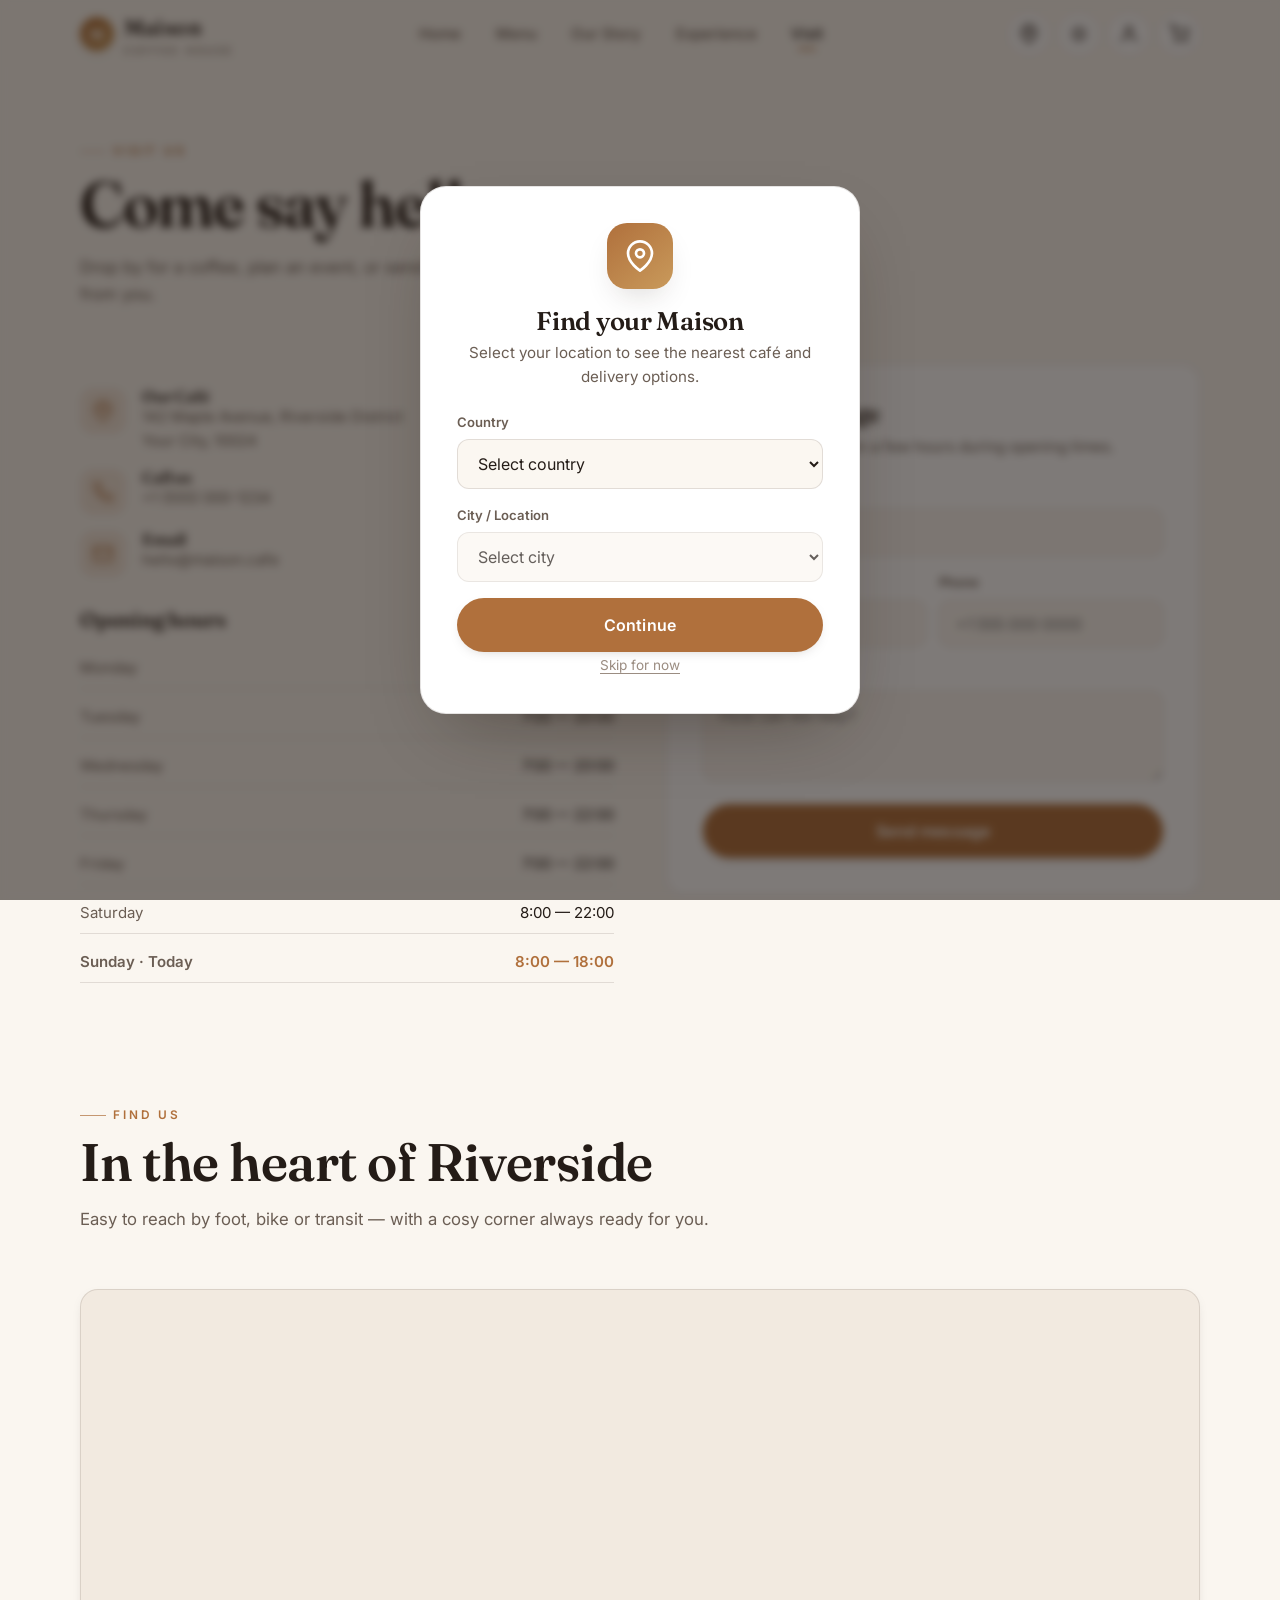
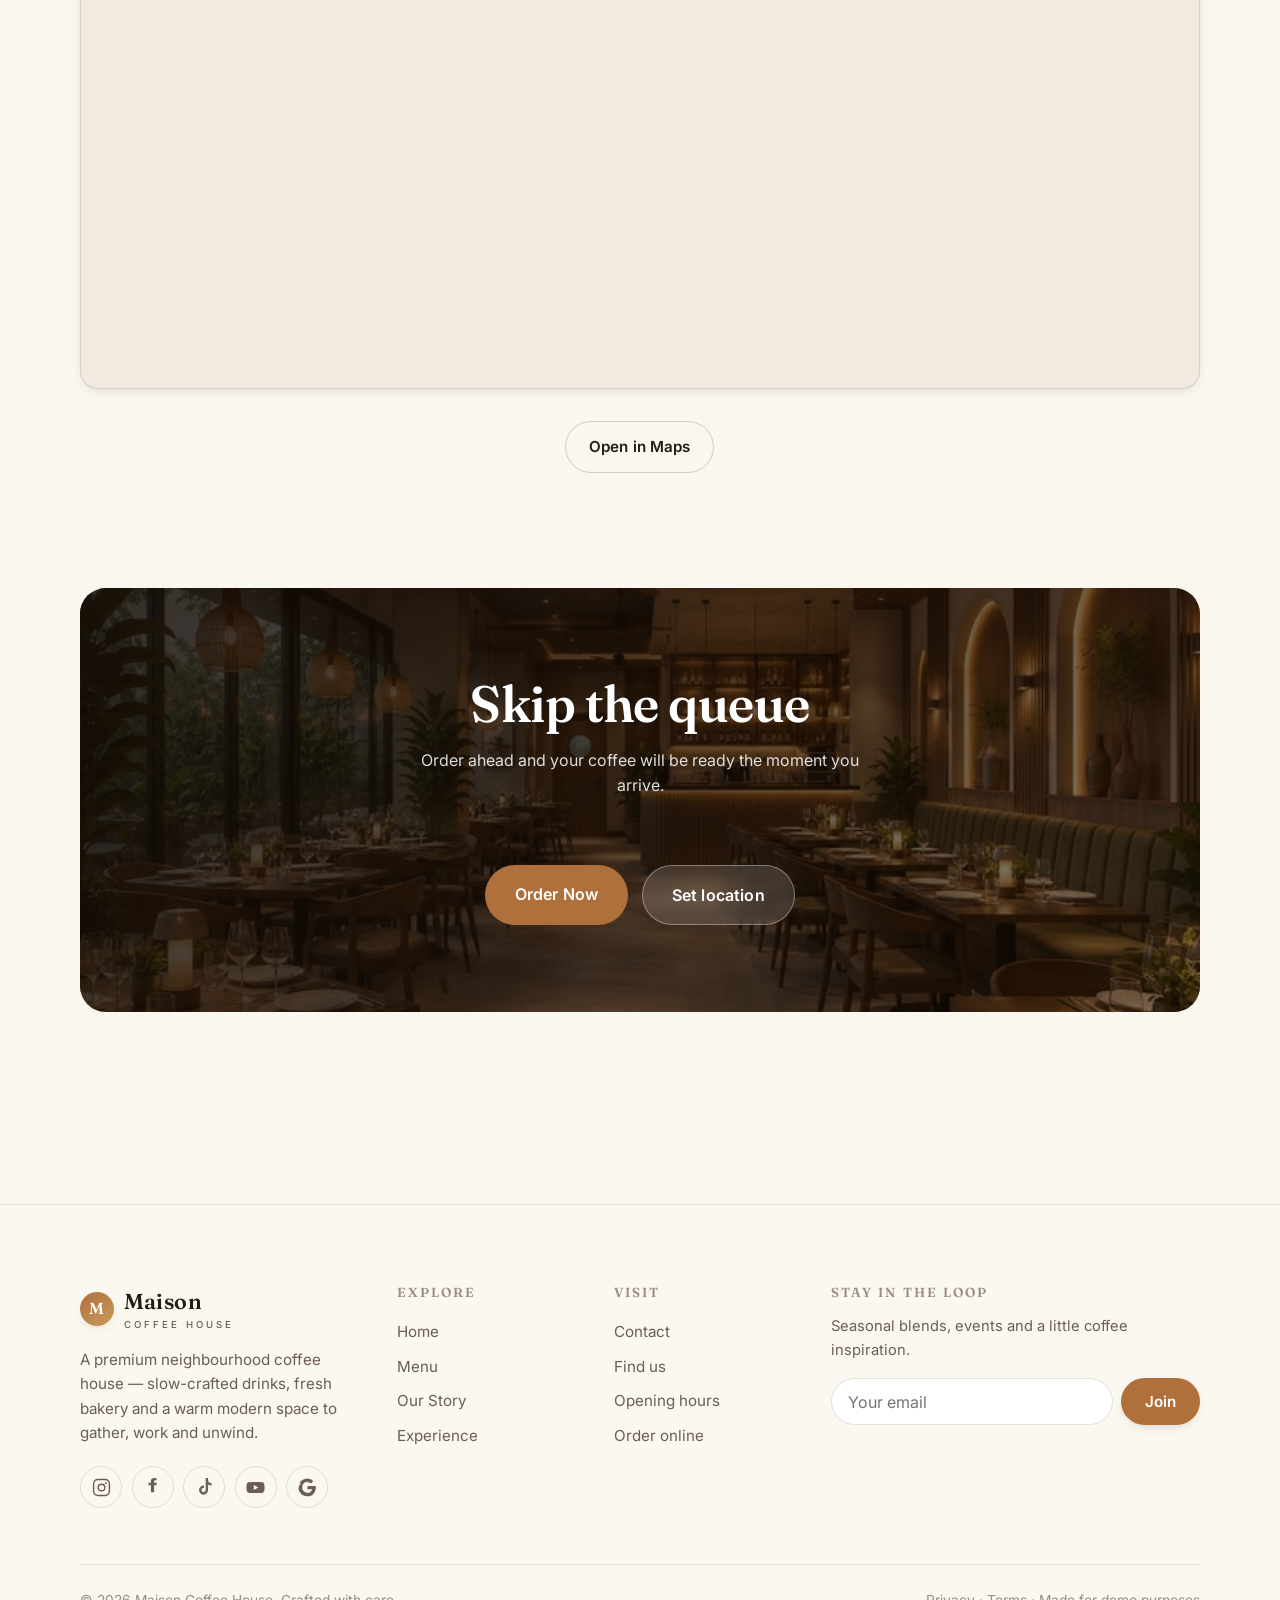
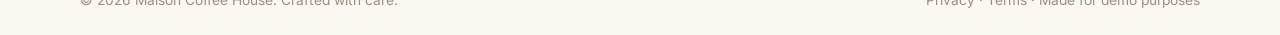
==== commit 206f51cf: "Improve mobile responsiveness and spacing Mobile-only refinements (desktop layout unchanged): - Reba" ====
--- a/contact.html
+++ b/contact.html
@@ -39,11 +39,11 @@
 </div>
 
 <main>
-  <section class="section" style="padding-top:calc(var(--nav-h) + clamp(36px,6vw,64px))">
+  <section class="section" style="padding-top:calc(var(--nav-h) + clamp(22px,6vw,64px))">
     <div class="container">
       <div class="section-head reveal" style="max-width:640px">
         <span class="eyebrow">Visit us</span>
-        <h1 style="font-family:var(--font-display);font-size:clamp(2.4rem,6vw,4rem);font-weight:600;letter-spacing:-.02em;margin-top:.5rem">Come say hello</h1>
+        <h1 style="font-family:var(--font-display);font-size:clamp(2.05rem,6vw,4rem);font-weight:600;letter-spacing:-.02em;margin-top:.5rem">Come say hello</h1>
         <p>Drop by for a coffee, plan an event, or send us a message — we'd love to hear from you.</p>
       </div>
 
--- a/css/styles.css
+++ b/css/styles.css
@@ -518,14 +518,92 @@
   .grid-2,.grid-3,.grid-4{grid-template-columns:1fr}
   .footer-grid{grid-template-columns:1fr;gap:2rem}
   .field-row{grid-template-columns:1fr}
-  .hero{min-height:92svh}
-  .hero-cta{flex-direction:column;align-items:stretch}
-  .hero-cta .btn{width:100%}
+
+  /* --- lighter vertical rhythm between sections --- */
+  .section{padding-top:46px;padding-bottom:46px}
+  .section-head{margin-bottom:24px}
+  .section-head h2{font-size:1.8rem}
+  .section-head p{font-size:1rem;margin-top:.7rem}
+
+  /* --- hero: calmer, less crowded first screen --- */
+  .hero{min-height:86svh}
+  .hero-inner{padding-bottom:40px}
+  .hero .eyebrow{font-size:.68rem;letter-spacing:.2em}
+  .hero h1{font-size:2.3rem;line-height:1.14;margin-top:.5rem}
+  .hero-sub{font-size:.98rem;margin-top:.9rem;max-width:42ch}
+  .hero-cta .btn-lg{padding:.85em 1.1em;font-size:.9rem}
+  /* main hero: balanced 2+1 button layout (primary full-width, two below) */
+  .hero .hero-cta{margin-top:1.35rem;display:grid;grid-template-columns:1fr 1fr;gap:.55rem;align-items:stretch}
+  .hero .hero-cta .btn{width:100%}
+  .hero .hero-cta .btn:first-child{grid-column:1 / -1}
+  .scroll-hint{display:none}
+  /* CTA bands: cleanly stacked full-width buttons */
+  .band .hero-cta{flex-direction:column;align-items:stretch;gap:.6rem;margin-top:1.4rem}
+  .band .hero-cta .btn{width:100%}
+
+  /* menu page header gap */
+  .menu-hero{padding-top:calc(var(--nav-h) + 24px)}
+  .filter-bar{margin-bottom:22px}
+
+  /* --- feature blocks --- */
+  .feature{gap:26px}
+  .feature h2{font-size:1.7rem}
+  .feature p{font-size:1rem;margin-top:.8rem}
+  .feature .btn{margin-top:1.3rem}
+
+  /* --- image/media bands --- */
+  .band-inner{padding:32px 22px}
+  .band h2{font-size:1.6rem}
+  .band p{font-size:.95rem;margin-top:.7rem}
+  .band .btn{margin-top:1.3rem}
+
+  /* --- cards a touch tighter --- */
+  .value-card{padding:20px}
+  .value-card h3{font-size:1.15rem}
+  .value-card .ic{width:46px;height:46px;margin-bottom:.9rem}
+  .quote-card{padding:22px}
+  .quote-card p{font-size:.98rem}
+
+  /* --- stats --- */
+  .stats{gap:1.6rem 1rem}
+
+  /* --- shorter image heights on cards --- */
+  .item-thumb{aspect-ratio:16/11}
+  .svc-card .svc-top{aspect-ratio:16/9}
+
+  /* --- timeline tightening --- */
+  .tl-item{padding-bottom:1.4rem}
+
+  /* --- header: declutter actions so brand + icons fit small screens --- */
+  .nav{gap:.5rem}
+  .nav-actions{gap:.4rem}
+  .nav-actions [data-open-loc]{display:none}   /* redundant on mobile — available in the menu */
+
+  /* --- prevent grid/flex children from forcing horizontal overflow --- */
+  .footer-grid > *{min-width:0}
+  .newsletter{flex-wrap:wrap}
+  .newsletter input{min-width:0}
+
   .drawer{width:100%}
   .menu-grid{grid-template-columns:1fr}
   .nav-actions .label-hide{display:none}
   .footer-bottom{justify-content:center;text-align:center}
 }
+
+/* Extra-small phones (≤380px): trim the hero heading and shrink header icons */
+@media (max-width:380px){
+  .hero h1{font-size:2.05rem}
+  .hero-sub{font-size:.94rem}
+  .section-head h2{font-size:1.65rem}
+  .hero .hero-cta .btn-lg{font-size:.84rem;padding:.8em .7em}
+  .nav{padding-inline:14px;gap:.4rem}
+  .nav-actions{gap:.28rem}
+  .icon-btn{width:38px;height:38px}
+  .icon-btn svg{width:18px;height:18px}
+  .brand{font-size:1.2rem}
+  .brand .mark{width:30px;height:30px}
+  .container{padding-inline:16px}
+}
 @media (min-width:601px) and (max-width:860px){
   .menu-grid{grid-template-columns:repeat(2,1fr)}
 }
